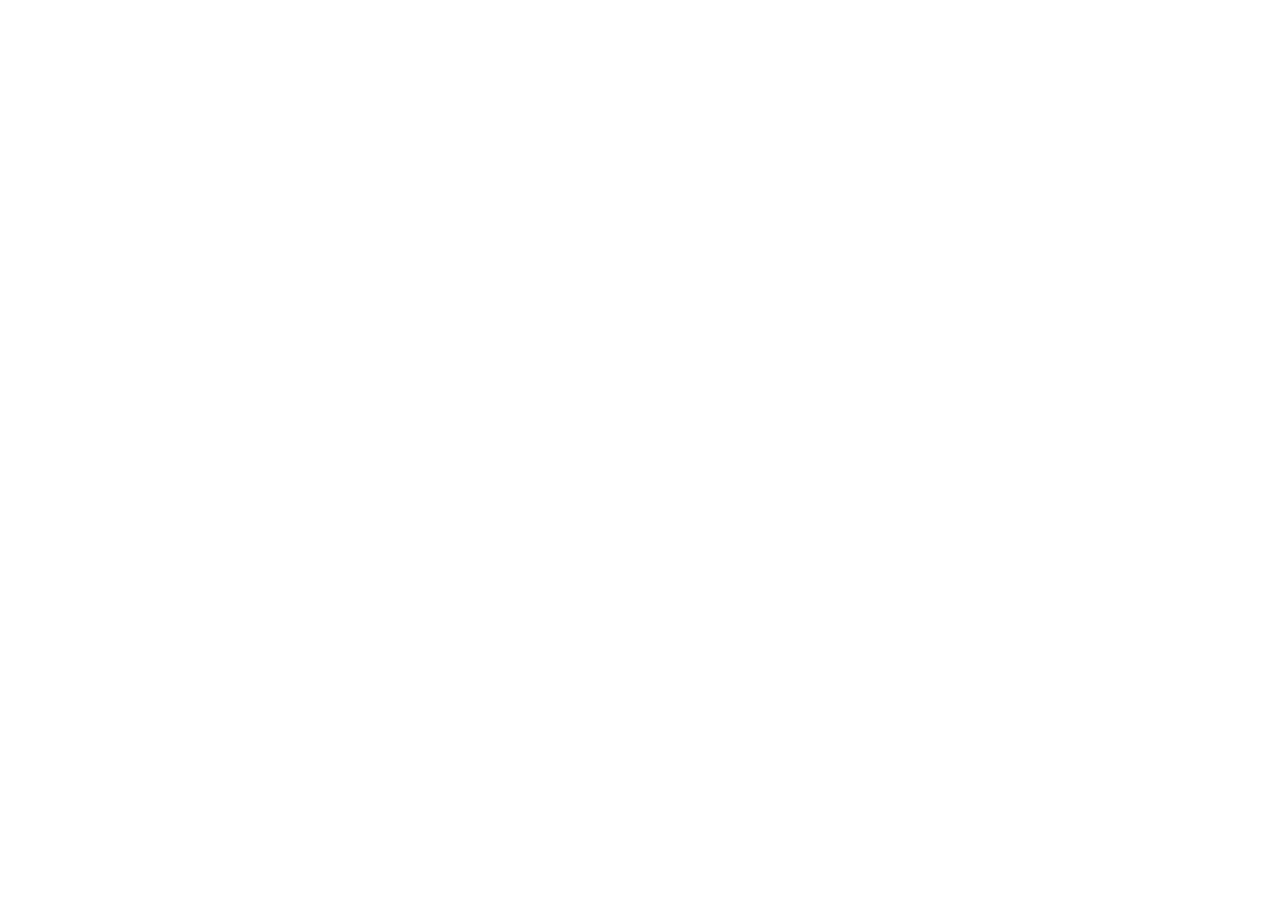
==== page.html @ df77eedf "kinozal-template-project" ====
<!DOCTYPE html>

<html lang="ru">

<head>
  <meta charset="UTF-8">
  <meta name="viewport"
        content="width=device-width, initial-scale=1.0, minimum-scale=1.0">
  <meta http-equiv="X-UA-Compatible" content="ie=edge">
  <title>КиноЗал</title>
  <link href="libs/bootstrap/dist/css/bootstrap.min.css" rel="stylesheet">
  <link href="https://fonts.googleapis.com/css2?family=PT+Sans:wght@400;700&family=PT+Serif:wght@400;700&display=swap"
        rel="stylesheet">
  <link href="assets/css/style.css" rel="stylesheet">
  <link rel="icon" href="assets/img/favicon.png" type="image/x-icon">
  <!--[if lt IE 9]>
  <script src="https://oss.maxcdn.com/html5shiv/3.7.3/html5shiv.min.js"></script>
  <script src="https://oss.maxcdn.com/respond/1.4.2/respond.min.js"></script>
  <![endif]-->
</head>

<body>


<script src="libs/jquery/dist/jquery.min.js"></script>
<script src="libs/bootstrap/dist/js/bootstrap.min.js"></script>
</body>

</html>
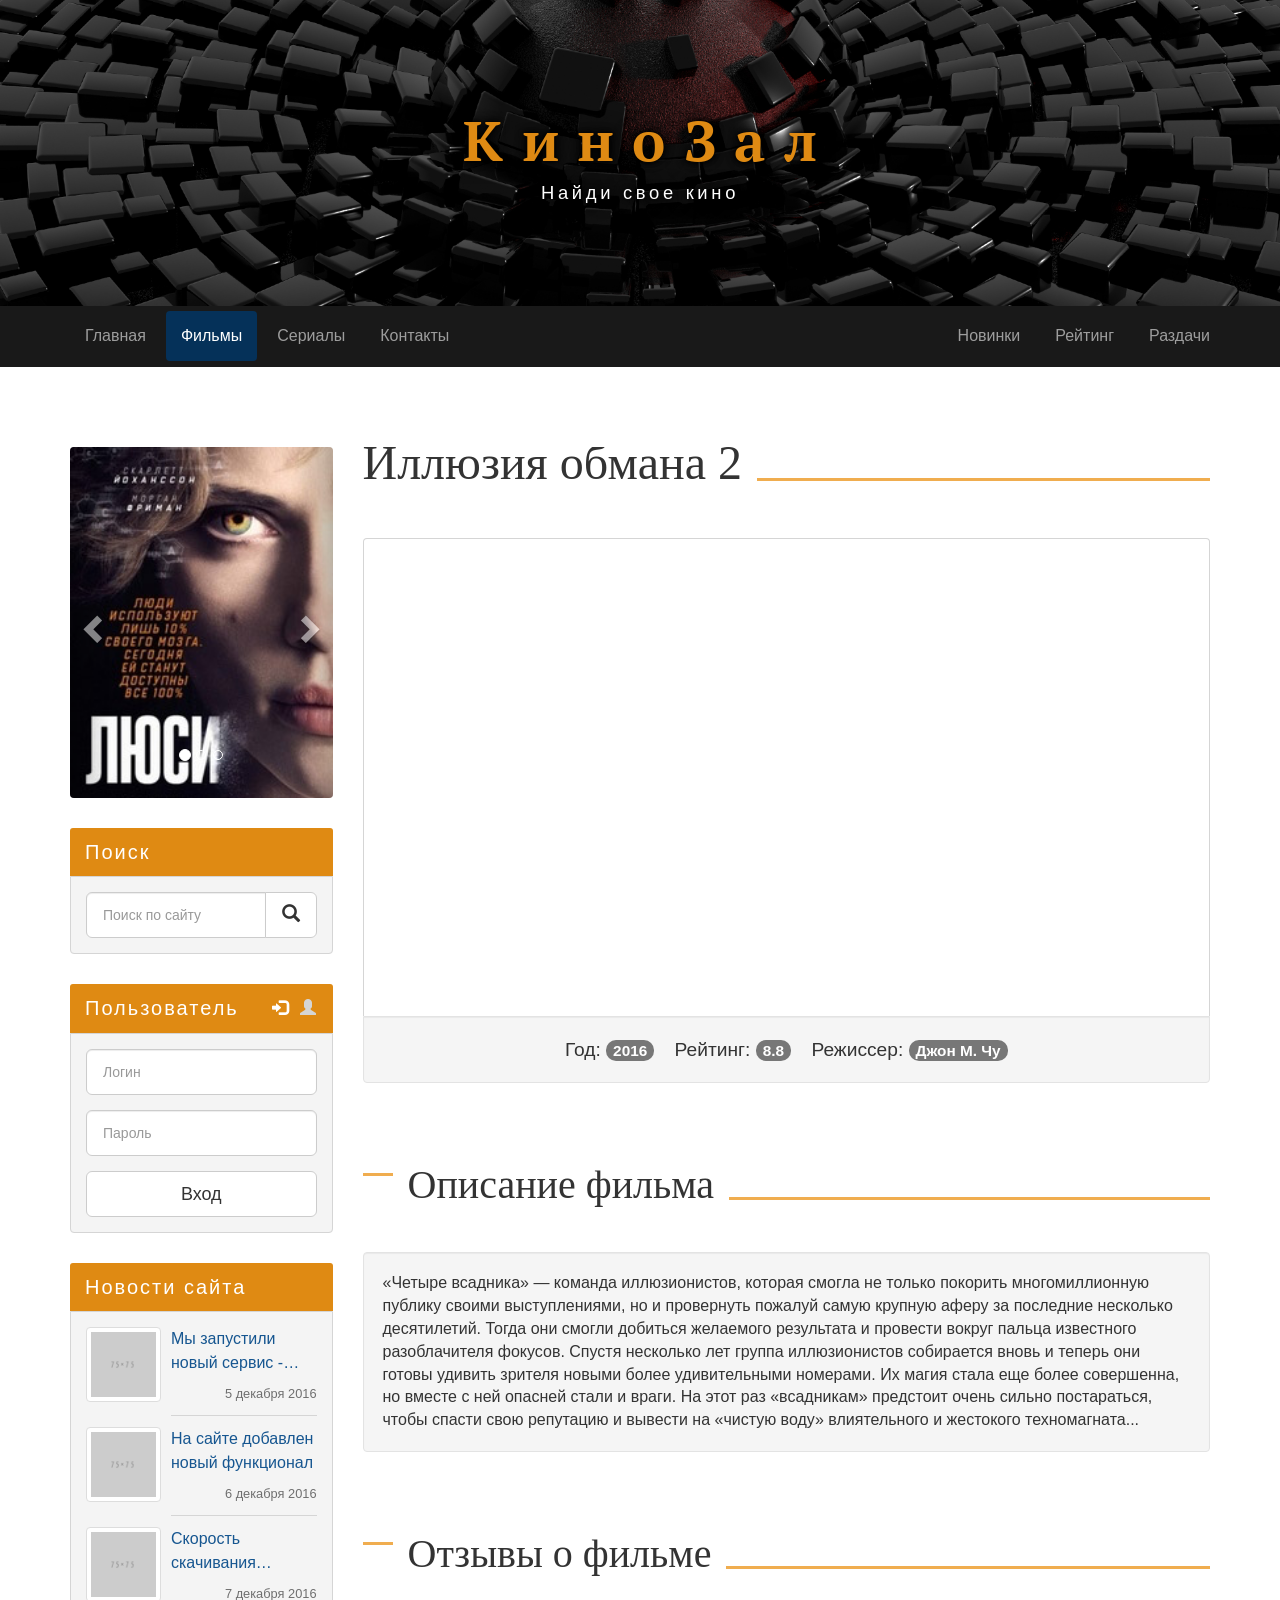
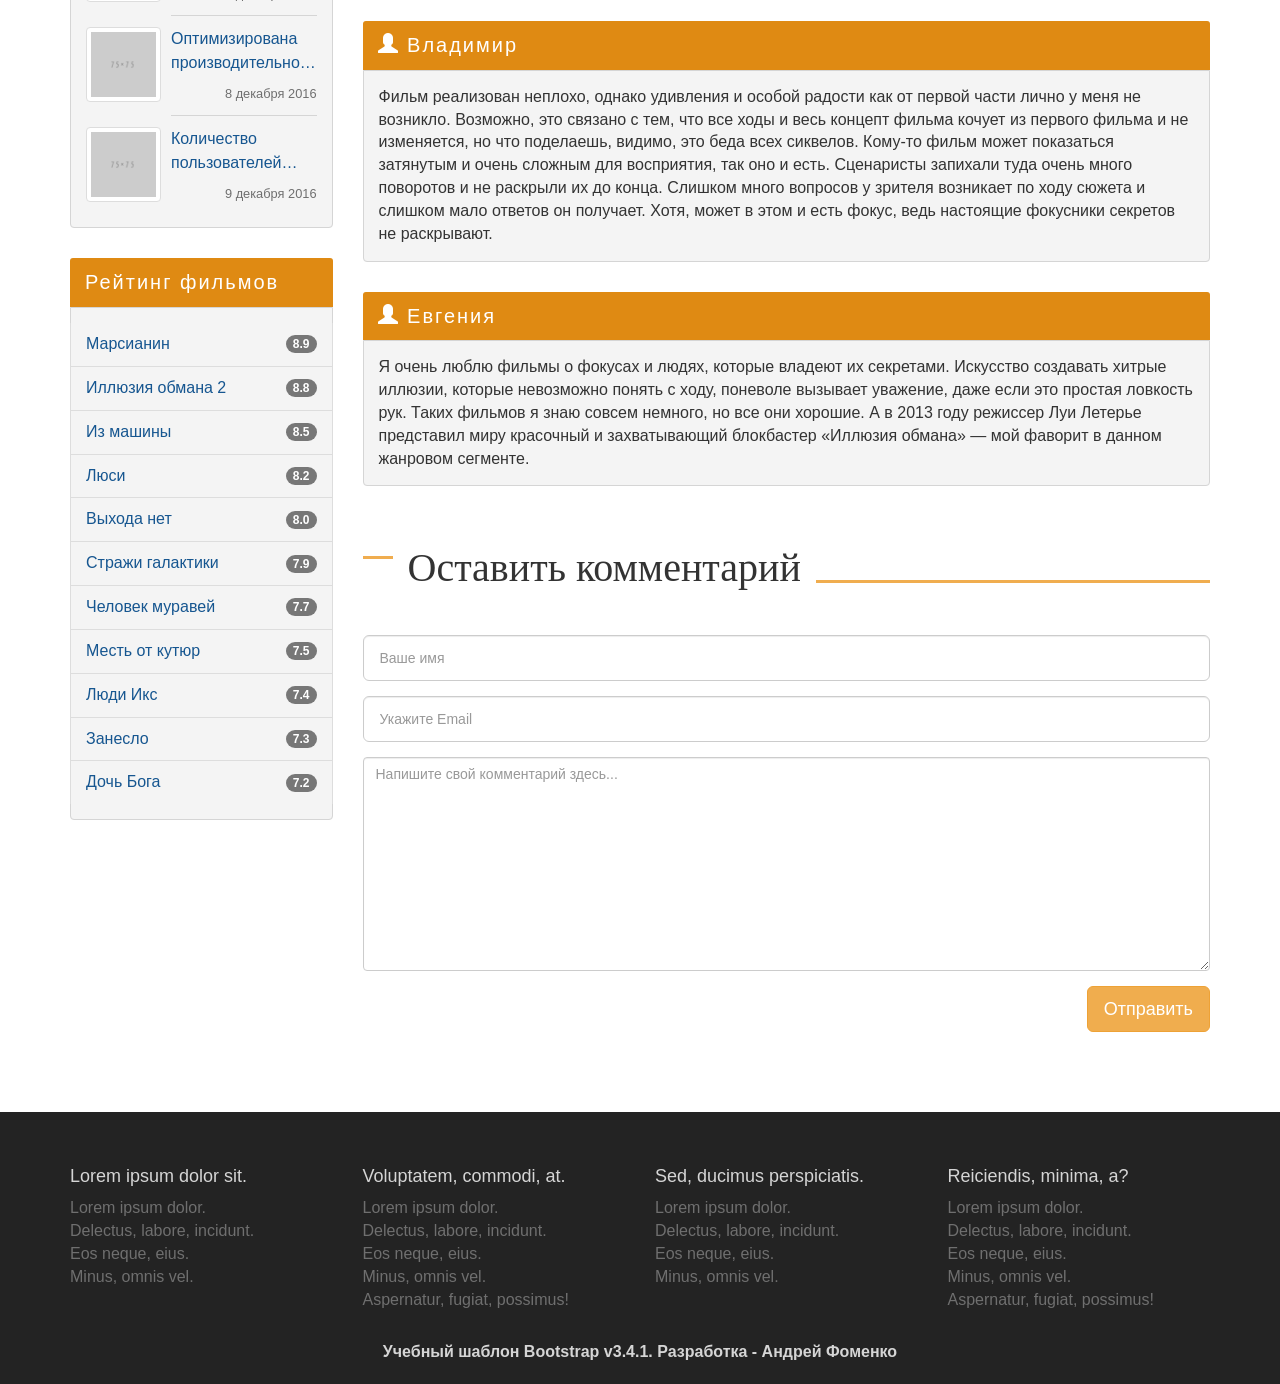
==== commit 0be9d7c8: "kinozal-template-decomposition-and-page" ====
--- a/page.html
+++ b/page.html
@@ -4,27 +4,448 @@
 
 <head>
   <meta charset="UTF-8">
-  <meta name="viewport"
-        content="width=device-width, initial-scale=1.0, minimum-scale=1.0">
+  <meta name="viewport" content="width=device-width, initial-scale=1.0, minimum-scale=1.0">
   <meta http-equiv="X-UA-Compatible" content="ie=edge">
   <title>КиноЗал</title>
   <link href="libs/bootstrap/dist/css/bootstrap.min.css" rel="stylesheet">
   <link href="https://fonts.googleapis.com/css2?family=PT+Sans:wght@400;700&family=PT+Serif:wght@400;700&display=swap"
-        rel="stylesheet">
+    rel="stylesheet">
   <link href="assets/css/style.css" rel="stylesheet">
   <link rel="icon" href="assets/img/favicon.png" type="image/x-icon">
-  <!--[if lt IE 9]>
-  <script src="https://oss.maxcdn.com/html5shiv/3.7.3/html5shiv.min.js"></script>
-  <script src="https://oss.maxcdn.com/respond/1.4.2/respond.min.js"></script>
-  <![endif]-->
+
 </head>
 
 <body>
-
-
-<script src="libs/jquery/dist/jquery.min.js"></script>
-<script src="libs/bootstrap/dist/js/bootstrap.min.js"></script>
+  <header class="header">
+    <div class="header-logo">
+      <div class="container">
+        <a href="">
+          <strong class="header-logo__title">КиноЗал</strong>
+          <span class="header-logo__description">Найди свое кино</span>
+        </a>
+      </div>
+    </div>
+    <div class="header-menu">
+      <nav class="navbar navbar-inverse navbar-static-top ">
+        <div class="container">
+          <div class="navbar-header">
+            <button type="button" class="navbar-toggle collapsed" data-toggle="collapse" data-target="#navbar-top"
+              aria-expanded="false">
+              <span class="sr-only">Toggle navigation</span>
+              <span class="icon-bar"></span>
+              <span class="icon-bar"></span>
+              <span class="icon-bar"></span>
+            </button>
+          </div>
+
+          <div class="collapse navbar-collapse" id="navbar-top">
+            <ul class="nav navbar-nav navbar-left">
+              <li><a href="index.html">Главная <span class="sr-only">(current)</span></a>
+              <li class="active"><a href="./page.html">Фильмы</a></li>
+              <li><a href="#">Сериалы</a></li>
+              <li><a href="#">Контакты</a></li>
+            </ul>
+
+            <ul class="nav navbar-nav navbar-right">
+              <li><a href="#">Новинки</a></li>
+              <li><a href="#">Рейтинг</a></li>
+              <li><a href="#">Раздачи</a></li>
+            </ul>
+          </div>
+        </div>
+      </nav>
+    </div>
+  </header>
+
+  <div class="container">
+    <div class="row">
+      <main class="main col-lg-9 col-lg-push-3 col-md-8 col-md-push-4">
+        <section class="site-search panel panel-info visible-sm visible-xs">
+          <div class="panel-heading">Поиск</div>
+          <div class="panel-body">
+            <form action="search.php">
+              <div class="input-group input-group-lg">
+                <input class="form-control" type="search" placeholder="Поиск по сайту">
+                <span class="input-group-btn">
+                  <button class="btn btn-default" type="submit">
+                    <span class="glyphicon glyphicon-search"></span>
+                  </button>
+                </span>
+              </div>
+            </form>
+          </div>
+        </section>
+
+        <section class="user-login panel panel-info visible-sm visible-xs">
+          <div class="panel-heading">Пользователь</div>
+          <div class="panel-body">
+
+            <div>
+
+              <ul class="user-login__tabs nav nav-tabs" role="tablist">
+                <li role="presentation" class="active">
+                  <a href="#user-login-main" aria-controls="user-login-main" role="tab" data-toggle="tab">
+                    <span class="glyphicon glyphicon-log-in"></span>
+                  </a>
+                </li>
+                <li role="presentation">
+                  <a href="#user-registration-main" aria-controls="user-registration-main" role="tab" data-toggle="tab">
+                    <span class="glyphicon glyphicon-user"></span>
+                  </a>
+                </li>
+              </ul>
+
+              <div class="user-login__content tab-content">
+
+                <div class="tab-pane fade in active" id="user-login-main">
+                  <form action="login.php">
+                    <div class="form-group">
+                      <input class="form-control input-lg" type="text" placeholder="Логин">
+                    </div>
+                    <div class="form-group">
+                      <input class="form-control input-lg" type="text" placeholder="Пароль">
+                    </div>
+                    <button class="btn btn-default btn-lg btn-block" type="submit">Вход</button>
+                  </form>
+                </div>
+
+                <div class="tab-pane fade" id="user-registration-main">
+                  <form action="login.php">
+                    <div class="form-group">
+                      <input class="form-control input-lg" type="text" placeholder="Логин">
+                    </div>
+                    <div class="form-group">
+                      <input class="form-control input-lg" type="text" placeholder="Пароль">
+                    </div>
+                    <div class="form-group">
+                      <input class="form-control input-lg" type="email" placeholder="Email">
+                    </div>
+                    <button class="btn btn-default btn-lg btn-block" type="submit">Регистрация</button>
+                  </form>
+                </div>
+              </div>
+            </div>
+          </div>
+        </section>
+        <section class="film-info">
+          <h1>Иллюзия обмана 2</h1>
+          <div class="embed-responsive embed-responsive-16by9">
+            <iframe width="560" height="315" src="https://www.youtube.com/embed/47DzVAIzSQI"
+              allow="accelerometer;clipboard-write; encrypted-media; gyroscope; picture-in-picture"
+              allowfullscreen></iframe>
+          </div>
+          <div class="film-info__well well text-center">
+            <span class="film-info__wrapper">Год: <span class="film-info__badge badge">2016</span></span>
+            <span class="film-info__wrapper">Рейтинг: <span class="film-info__badge badge">8.8</span></span>
+            <span class="film-info__wrapper">Режиссер: <span class="film-info__badge badge">Джон М. Чу</span></span>
+          </div>
+        </section>
+        <section class="film-description-movie">
+          <h2>Описание фильма</h2>
+          <div class="well">
+            «Четыре всадника» — команда иллюзионистов, которая смогла не только покорить многомиллионную публику своими
+            выступлениями, но и провернуть пожалуй самую крупную аферу за последние несколько десятилетий. Тогда они
+            смогли добиться желаемого результата и провести вокруг пальца известного разоблачителя фокусов. Спустя
+            несколько лет группа иллюзионистов собирается вновь и теперь они готовы удивить зрителя новыми более
+            удивительными номерами. Их магия стала еще более совершенна, но вместе с ней опасней стали и враги. На этот
+            раз «всадникам» предстоит очень сильно постараться, чтобы спасти свою репутацию и вывести на «чистую воду»
+            влиятельного и жестокого техномагната...
+          </div>
+        </section>
+        <section class="film-comments">
+          <h2>Отзывы о фильме</h2>
+          <div class="panel panel-info">
+            <div class="panel-heading"><span class="glyphicon glyphicon-user"></span> <span>Владимир</span></div>
+            <div class="panel-body">
+              Фильм реализован неплохо, однако удивления и особой радости как от первой части лично у меня не возникло.
+              Возможно, это связано с тем, что все ходы и весь концепт фильма кочует из первого фильма и не изменяется,
+              но что поделаешь, видимо, это беда всех сиквелов. Кому-то фильм может показаться затянутым и очень сложным
+              для восприятия, так оно и есть. Сценаристы запихали туда очень много поворотов и не раскрыли их до конца.
+              Слишком много вопросов у зрителя возникает по ходу сюжета и слишком мало ответов он получает. Хотя, может
+              в этом и есть фокус, ведь настоящие фокусники секретов не раскрывают.
+            </div>
+          </div>
+          <div class="panel panel-info">
+            <div class="panel-heading"><span class="glyphicon glyphicon-user"></span> <span>Евгения</span></div>
+            <div class="panel-body">
+              Я очень люблю фильмы о фокусах и людях, которые владеют их секретами. Искусство создавать хитрые иллюзии,
+              которые невозможно понять с ходу, поневоле вызывает уважение, даже если это простая ловкость рук. Таких
+              фильмов я знаю совсем немного, но все они хорошие. А в 2013 году режиссер Луи Летерье представил миру
+              красочный и захватывающий блокбастер «Иллюзия обмана» — мой фаворит в данном жанровом сегменте.
+            </div>
+          </div>
+        </section>
+        <section class="film-write-comments">
+          <h2>Оставить комментарий</h2>
+          <form>
+            <div class="form-group">
+              <input type="text" class="form-control input-lg" placeholder="Ваше имя">
+            </div>
+            <div class="form-group">
+              <input type="email" class="form-control input-lg" placeholder="Укажите Email">
+            </div>
+            <div class="form-group">
+              <textarea class="form-control" placeholder="Напишите свой комментарий здесь..." rows="10"></textarea>
+            </div>
+            <button type="submit" class="film-write-comments__button btn btn-lg btn-warning">Отправить</button>
+          </form>
+        </section>
+      </main>
+
+      <aside class="left-sidebar col-lg-3 col-lg-pull-9 col-md-4 col-md-pull-8">
+
+        <div class="vertical-slider panel panel-info hidden-sm hidden-xs">
+          <div id="vertical-slider" class="carousel slide" data-ride="carousel">
+
+            <ol class="carousel-indicators">
+              <li data-target="#vertical-slider" data-slide-to="0" class="active"></li>
+              <li data-target="#vertical-slider" data-slide-to="1"></li>
+              <li data-target="#vertical-slider" data-slide-to="2"></li>
+            </ol>
+
+            <div class="carousel-inner" role="listbox">
+              <div class=" item active">
+                <img class="vertical-slider__image" src="assets/img/films/1263242.jpg" alt="image">
+              </div>
+              <div class="item ">
+                <img class="vertical-slider__image" src="assets/img/films/1289488.jpg" alt="image">
+              </div>
+              <div class="item ">
+                <img class="vertical-slider__image" src="assets/img/films/1401663.jpg" alt="image">
+              </div>
+            </div>
+
+            <a class="left carousel-control" href="#carousel-example-generic" role="button" data-slide="prev">
+              <span class="glyphicon glyphicon-chevron-left" aria-hidden="true"></span>
+              <span class="sr-only">Previous</span>
+            </a>
+            <a class="right carousel-control" href="#carousel-example-generic" role="button" data-slide="next">
+              <span class="glyphicon glyphicon-chevron-right" aria-hidden="true"></span>
+              <span class="sr-only">Next</span>
+            </a>
+          </div>
+        </div>
+
+        <div class="site-search panel panel-info hidden-sm hidden-xs">
+          <div class="panel-heading">Поиск</div>
+          <div class="panel-body">
+            <form action="search.php">
+              <div class="input-group input-group-lg">
+                <input class="form-control" type="search" placeholder="Поиск по сайту">
+                <span class="input-group-btn">
+                  <button class="btn btn-default" type="submit">
+                    <span class="glyphicon glyphicon-search"></span>
+                  </button>
+                </span>
+              </div>
+            </form>
+          </div>
+        </div>
+
+        <div class="user-login panel panel-info hidden-sm hidden-xs">
+          <div class="panel-heading">Пользователь</div>
+          <div class="panel-body">
+
+            <div>
+
+              <ul class="user-login__tabs nav nav-tabs" role="tablist">
+                <li role="presentation" class="active">
+                  <a href="#user-login-sidebar" aria-controls="user-login-sidebar" role="tab" data-toggle="tab">
+                    <span class="glyphicon glyphicon-log-in"></span>
+                  </a>
+                </li>
+                <li role="presentation">
+                  <a href="#user-registration-sidebar" aria-controls="user-registration-sidebar" role="tab"
+                    data-toggle="tab">
+                    <span class="glyphicon glyphicon-user"></span>
+                  </a>
+                </li>
+              </ul>
+
+              <div class="user-login__content tab-content">
+
+                <div class="tab-pane fade in active" id="user-login-sidebar">
+                  <form action="login.php">
+                    <div class="form-group">
+                      <input class="form-control input-lg" type="text" placeholder="Логин">
+                    </div>
+                    <div class="form-group">
+                      <input class="form-control input-lg" type="text" placeholder="Пароль">
+                    </div>
+                    <button class="btn btn-default btn-lg btn-block" type="submit">Вход</button>
+                  </form>
+                </div>
+
+                <div class="tab-pane fade" id="user-registration-sidebar">
+                  <form action="login.php">
+                    <div class="form-group">
+                      <input class="form-control input-lg" type="text" placeholder="Логин">
+                    </div>
+                    <div class="form-group">
+                      <input class="form-control input-lg" type="text" placeholder="Пароль">
+                    </div>
+                    <div class="form-group">
+                      <input class="form-control input-lg" type="email" placeholder="Email">
+                    </div>
+                    <button class="btn btn-default btn-lg btn-block" type="submit">Регистрация</button>
+                  </form>
+                </div>
+              </div>
+
+            </div>
+          </div>
+        </div>
+
+        <div class="site-news panel panel-info">
+          <div class="panel-heading">Новости сайта</div>
+          <div class="panel-body">
+            <div class="site-news-item">
+              <div class="site-news-item__thumbnail thumbnail">
+                <img class="site-news-item__image" src="./assets/img/75x75.png" alt="#">
+              </div>
+              <div class="site-news-item__title">
+                <a class="site-news-item__link" href="">Мы запустили новый сервис - Киномонстр</a>
+              </div>
+              <div class="site-news-item__date">5 декабря 2016</div>
+            </div>
+            <div class="site-news-item">
+              <div class="site-news-item__thumbnail thumbnail">
+                <img class="site-news-item__image" src="./assets/img/75x75.png" alt="#">
+              </div>
+              <div class="site-news-item__title">
+                <a class="site-news-item__link" href="">На сайте добавлен новый функционал</a>
+              </div>
+              <div class="site-news-item__date">6 декабря 2016</div>
+            </div>
+            <div class="site-news-item">
+              <div class="site-news-item__thumbnail thumbnail">
+                <img class="site-news-item__image" src="./assets/img/75x75.png" alt="#">
+              </div>
+              <div class="site-news-item__title">
+                <a class="site-news-item__link" href="">Скорость скачивания фильмов увеличена</a>
+              </div>
+              <div class="site-news-item__date">7 декабря 2016</div>
+            </div>
+            <div class="site-news-item">
+              <div class="site-news-item__thumbnail thumbnail">
+                <img class="site-news-item__image" src="./assets/img/75x75.png" alt="#">
+              </div>
+              <div class="site-news-item__title">
+                <a class="site-news-item__link" href="">Оптимизирована производительность сервера</a>
+              </div>
+              <div class="site-news-item__date">8 декабря 2016</div>
+            </div>
+            <div class="site-news-item">
+              <div class="site-news-item__thumbnail thumbnail">
+                <img class="site-news-item__image" src="./assets/img/75x75.png" alt="#">
+              </div>
+              <div class="site-news-item__title">
+                <a class="site-news-item__link" href="">Количество пользователей перевалила за 10 000 </a>
+              </div>
+              <div class="site-news-item__date">9 декабря 2016</div>
+            </div>
+          </div>
+        </div>
+
+        <div class="top-films panel panel-info">
+          <div class="panel-heading">Рейтинг фильмов</div>
+          <div class="top-films__body panel-body">
+            <div class="top-films__list list-group">
+              <a href="#" class="top-films__item list-group-item">Марсианин
+                <span class="top-films__badge badge">8.9</span> </a>
+              <a href="#" class="top-films__item list-group-item">Иллюзия обмана 2
+                <span class="top-films__badge badge">8.8</span> </a>
+              <a href="#" class="top-films__item list-group-item">Из машины
+                <span class="top-films__badge badge">8.5</span></a>
+              <a href="#" class="top-films__item list-group-item">Люси
+                <span class="top-films__badge badge">8.2</span></a>
+              <a href="#" class="top-films__item list-group-item">Выхода нет
+                <span class="top-films__badge badge">8.0</span></a>
+              <a href="#" class="top-films__item list-group-item">Стражи галактики
+                <span class="top-films__badge badge">7.9</span></a>
+              <a href="#" class="top-films__item list-group-item">Человек муравей
+                <span class="top-films__badge badge">7.7</span></a>
+              <a href="#" class="top-films__item list-group-item">Месть от кутюр
+                <span class="top-films__badge badge">7.5</span></a>
+              <a href="#" class="top-films__item list-group-item">Люди Икс
+                <span class="top-films__badge badge">7.4</span></a>
+              <a href="#" class="top-films__item list-group-item">Занесло
+                <span class="top-films__badge badge">7.3</span></a>
+              <a href="#" class="top-films__item list-group-item">Дочь Бога
+                <span class="top-films__badge badge">7.2</span></a>
+            </div>
+          </div>
+        </div>
+      </aside>
+    </div>
+  </div>
+
+  <footer class="footer">
+    <div class="container-fluid">
+      <div class="row">
+        <div class="container">
+          <div class="row">
+
+            <div class="footer-descriptions">
+
+              <div class="footer-descriptions__item col-md-3 col-xs-6">
+                <h3>Lorem ipsum dolor sit.</h3>
+                <ul>
+                  <li><a href="#">Lorem ipsum dolor.</a></li>
+                  <li><a href="#">Delectus, labore, incidunt.</a></li>
+                  <li><a href="#">Eos neque, eius.</a></li>
+                  <li><a href="#">Minus, omnis vel.</a></li>
+                </ul>
+              </div>
+
+              <div class="footer-descriptions__item col-md-3 col-xs-6">
+                <h3>Voluptatem, commodi, at.</h3>
+                <ul>
+                  <li><a href="#">Lorem ipsum dolor.</a></li>
+                  <li><a href="#">Delectus, labore, incidunt.</a></li>
+                  <li><a href="#">Eos neque, eius.</a></li>
+                  <li><a href="#">Minus, omnis vel.</a></li>
+                  <li><a href="#">Aspernatur, fugiat, possimus!</a></li>
+                </ul>
+              </div>
+
+              <div class="footer-descriptions__item col-md-3 col-xs-6">
+                <h3>Sed, ducimus perspiciatis.</h3>
+                <ul>
+                  <li><a href="#">Lorem ipsum dolor.</a></li>
+                  <li><a href="#">Delectus, labore, incidunt.</a></li>
+                  <li><a href="#">Eos neque, eius.</a></li>
+                  <li><a href="#">Minus, omnis vel.</a></li>
+                </ul>
+              </div>
+
+              <div class="footer-descriptions__item  col-md-3 col-xs-6">
+                <h3>Reiciendis, minima, a?</h3>
+                <ul>
+                  <li><a href="#">Lorem ipsum dolor.</a></li>
+                  <li><a href="#">Delectus, labore, incidunt.</a></li>
+                  <li><a href="#">Eos neque, eius.</a></li>
+                  <li><a href="#">Minus, omnis vel.</a></li>
+                  <li><a href="#">Aspernatur, fugiat, possimus!</a></li>
+                </ul>
+              </div>
+
+            </div>
+          </div>
+
+          <div class="row">
+            <div class="footer-name">
+              <div class="footer-name__item col-xs-12">
+                <a href="https://fomenko.top/">Учебный шаблон Bootstrap v3.4.1. Разработка - Андрей Фоменко</a>
+              </div>
+            </div>
+          </div>
+        </div>
+      </div>
+    </div>
+  </footer>
+  <script src="libs/jquery/dist/jquery.min.js"></script>
+  <script src="libs/bootstrap/dist/js/bootstrap.min.js"></script>
 </body>
 
-</html>
-
+</html>
--- a/assets/css/style.css
+++ b/assets/css/style.css
@@ -0,0 +1,471 @@
+.header-logo__title, .header-logo__description {
+  text-shadow: 0px 0px 5px #000000, 0px 0px 10px #000000, 0px 0px 20px #000000;
+}
+
+.navbar-inverse {
+  background-color: #191919;
+  border-color: transparent;
+  margin-bottom: 0;
+}
+.navbar-inverse .navbar-nav > li > a {
+  -webkit-transition: background-color 0.5s;
+  -o-transition: background-color 0.5s;
+  transition: background-color 0.5s;
+}
+.navbar-inverse .navbar-nav > li > a:hover, .navbar-inverse .navbar-nav > li > a:focus {
+  background-color: #165690;
+}
+.navbar-inverse .navbar-nav > .active > a {
+  background-color: #053159;
+}
+.navbar-inverse .navbar-nav > .active > a:focus, .navbar-inverse .navbar-nav > .active > a:hover {
+  background-color: #517ba2;
+}
+
+.navbar-header {
+  text-align: center;
+}
+
+.navbar-toggle {
+  float: none;
+  margin-right: 0;
+}
+.navbar-toggle:focus, .navbar-toggle:hover {
+  background-color: #333;
+}
+
+.panel-info {
+  border: none;
+  -webkit-box-shadow: none;
+          box-shadow: none;
+  background-color: #f4f4f4;
+  margin-bottom: 30px;
+}
+.panel-info:last-of-type {
+  margin-bottom: 0;
+}
+.panel-info > .panel-heading {
+  color: #ffffff;
+  background-color: #df8a13;
+  border: none;
+  font-size: 1.25rem;
+  letter-spacing: 0.1em;
+}
+
+.panel-body {
+  border: 1px solid #d5d5d5;
+  border-radius: 0 0 4px 4px;
+}
+
+.input-lg,
+.input-group-lg > .form-control {
+  font-size: 0.875rem;
+}
+
+.thumbnail {
+  -webkit-transition: background-color 0.25s;
+  -o-transition: background-color 0.25s;
+  transition: background-color 0.25s;
+}
+.thumbnail:hover {
+  border-color: #df8a13;
+  background-color: #df8a13;
+  color: #ffffff;
+}
+
+html {
+  font-size: 16px;
+  overflow-x: hidden;
+}
+
+body {
+  font-size: 16px;
+  font-family: "PT Sans", sans-serif;
+}
+
+a {
+  color: #165690;
+}
+a:hover, a:focus {
+  text-decoration: none;
+  color: #df8a13;
+}
+
+h1 {
+  font-family: "PT Serif", serif;
+  margin: -9.99999999px 0 1em;
+  font-size: 3rem;
+}
+h1:after {
+  content: " ";
+  position: absolute;
+  width: 100%;
+  border-bottom: 3px solid #f0ad4f;
+  margin: 0.85em 0 0 15px;
+}
+
+h2 {
+  font-family: "PT Serif", serif;
+}
+h2:before {
+  content: " ";
+  position: absolute;
+  width: 35px;
+  border-bottom: 3px solid #f0ad4f;
+  margin: 0.25em 0 0 -50px;
+}
+h2:after {
+  content: " ";
+  position: absolute;
+  width: 100%;
+  border-bottom: 3px solid #f0ad4f;
+  margin: 0.85em 0 0 15px;
+}
+
+section {
+  position: relative;
+  overflow: hidden;
+}
+
+.header {
+  margin-bottom: 80px;
+}
+
+.header-logo {
+  padding: 100px 0;
+  text-align: center;
+  background-color: #000000;
+  background-image: url(../img/header-bg.jpg);
+  background-position: center;
+  background-size: cover;
+}
+.header-logo__title {
+  display: block;
+  color: #df8a13;
+  font-family: "PT Serif", serif;
+  letter-spacing: 0.33em;
+  padding-left: 0.33em;
+}
+.header-logo__description {
+  display: block;
+  color: #ffffff;
+  font-size: 1.15rem;
+  letter-spacing: 0.2em;
+}
+
+.main {
+  margin-bottom: 80px;
+}
+.main h2 {
+  margin: 60px 0 45px 45px;
+}
+.main .site-search {
+  margin-bottom: 45px;
+}
+.main .user-login {
+  margin-bottom: 60px;
+}
+
+.new-films-row,
+.top-week-row {
+  margin-left: -7.5px;
+  margin-right: -7.5px;
+  margin-bottom: -15px;
+}
+.new-films-item,
+.top-week-item {
+  padding-left: 7.5px;
+  padding-right: 7.5px;
+  margin-bottom: 15px;
+}
+.new-films-item:hover h3,
+.top-week-item:hover h3 {
+  color: #ffffff;
+}
+.new-films-item__caption,
+.top-week-item__caption {
+  text-align: center;
+}
+.new-films-item__title,
+.top-week-item__title {
+  display: block;
+  overflow: hidden;
+  white-space: nowrap;
+  -o-text-overflow: ellipsis;
+     text-overflow: ellipsis;
+  font-size: 1rem;
+  margin: 0;
+  font-weight: bold;
+}
+.new-films-item__thumbnail,
+.top-week-item__thumbnail {
+  margin-bottom: 0;
+}
+.new-films-item__image,
+.top-week-item__image {
+  width: 100%;
+}
+
+.embed-responsive {
+  border: 1px solid #d5d5d5;
+  border-bottom: none;
+  border-radius: 4px 4px 0 0;
+}
+
+.film-info {
+  font-size: 1.2em;
+}
+.film-info__well {
+  border-top-left-radius: 0;
+  border-top-right-radius: 0;
+}
+.film-info__wrapper {
+  white-space: nowrap;
+}
+.film-info__wrapper:not(:last-of-type) {
+  margin-right: 15px;
+}
+.film-info__badge {
+  font-size: 0.8em;
+}
+
+.film-write-comments__button {
+  float: right;
+}
+
+.left-sidebar {
+  margin-bottom: 80px;
+}
+
+.vertical-slider {
+  border-radius: 4px;
+  overflow: hidden;
+}
+.vertical-slider__image {
+  width: 100%;
+}
+
+.user-login {
+  position: relative;
+}
+.user-login__tabs {
+  position: absolute;
+  top: 0;
+  right: 9.99999999px;
+  border: none;
+}
+.user-login__tabs a {
+  background-color: transparent !important;
+  border: none !important;
+  color: #d5d5d5;
+  padding: 14px 5px 13px !important;
+}
+.user-login__tabs .active a {
+  color: #ffffff !important;
+}
+
+.site-news-item {
+  position: relative;
+  clear: both;
+}
+.site-news-item:not(:last-child) {
+  min-height: 84.99999999px;
+  margin-bottom: 15px;
+}
+.site-news-item:last-of-type::after {
+  width: 0;
+}
+.site-news-item:after {
+  content: "";
+  position: absolute;
+  right: 0;
+  bottom: -4px;
+  height: 1px;
+  width: calc(100% - 84.99999999px);
+  background-color: #d5d5d5;
+}
+.site-news-item:hover a {
+  color: #df8a13;
+}
+.site-news-item:hover .thumbnail {
+  border-color: #df8a13;
+  background-color: #df8a13;
+}
+.site-news-item__thumbnail {
+  width: 75px;
+  float: left;
+  margin: 0 9.99999999px 9.99999999px 0;
+}
+.site-news-item__image {
+  width: 100%;
+}
+.site-news-item__title {
+  margin-bottom: 0.5em;
+}
+.site-news-item__link {
+  -webkit-transition: color 0.25s;
+  -o-transition: color 0.25s;
+  transition: color 0.25s;
+  display: -webkit-box;
+  overflow: hidden;
+  height: 50px;
+  font-size: 1rem;
+  line-height: 1.5rem;
+  -webkit-box-orient: vertical;
+  -webkit-line-clamp: 2;
+}
+.site-news-item__date {
+  font-size: 0.8rem;
+  text-align: right;
+  color: #6f6f6f;
+}
+
+.top-films__body {
+  padding-left: 0;
+  padding-right: 0;
+}
+.top-films__list {
+  margin-bottom: 0;
+}
+.top-films__item {
+  padding-right: 20px;
+  background-color: transparent;
+  margin-left: -1px;
+  margin-right: -1px;
+  color: #165690 !important;
+}
+.top-films__item:hover, .top-films__item:focus {
+  color: #ffffff !important;
+  background-color: #df8a13 !important;
+  border-color: #df8a13;
+}
+.top-films__item:hover .badge, .top-films__item:focus .badge {
+  background-color: #232323;
+}
+.top-films__item:first-child {
+  border-radius: 0;
+  border-top: 0;
+}
+.top-films__item:last-child {
+  border-radius: 0;
+  border-bottom: 0;
+}
+.top-films__badge {
+  position: absolute;
+  top: 50%;
+  right: 15px;
+  -webkit-transform: translateY(-50%);
+      -ms-transform: translateY(-50%);
+          transform: translateY(-50%);
+}
+
+.footer {
+  padding-top: 45px;
+  color: #d5d5d5;
+  background-color: #232323;
+}
+.footer-descriptions h3 {
+  font-size: 1.125rem;
+  margin-top: 9.99999999px;
+}
+.footer-descriptions a {
+  color: #6f6f6f;
+}
+.footer-descriptions a:hover {
+  color: #ffffff;
+}
+.footer-descriptions ul {
+  padding: 0;
+  list-style: none;
+}
+.footer-name__item {
+  margin: 20px 0;
+  text-align: center;
+}
+.footer-name__item a {
+  color: #d5d5d5;
+  font-weight: 700;
+}
+
+.film-news-item:hover h3 > a {
+  color: #df8a13;
+}
+.film-news-item:hover .thumbnail {
+  border-color: #df8a13;
+  background-color: #df8a13;
+}
+.film-news-item:hover .btn-warning {
+  background-color: #df8a13;
+}
+.film-news-item__text {
+  text-align: justify;
+}
+.film-news-item__button {
+  float: right;
+  margin-bottom: 30px;
+  -webkit-transition: background-color 0.25s;
+  -o-transition: background-color 0.25s;
+  transition: background-color 0.25s;
+}
+.film-news-item__thumbnail {
+  margin-bottom: 0;
+}
+.film-news-item__image {
+  width: 100%;
+}
+.film-news h3 a {
+  -webkit-transition: color 0.25s;
+  -o-transition: color 0.25s;
+  transition: color 0.25s;
+}
+@media (min-width: 576px) {
+  h1 {
+    font-size: 3rem;
+  }
+  h2 {
+    font-size: 2.5rem;
+  }
+  .header-logo__title {
+    font-size: 3.5rem;
+  }
+}
+@media (min-width: 768px) {
+  .navbar-inverse .navbar-nav > li > a {
+    border-radius: 4px;
+  }
+  .navbar-right > li {
+    margin: 5px 0 5px 5px;
+  }
+  .navbar-left > li {
+    margin: 5px 5px 5px 0;
+  }
+}
+@media (max-width: 767.8px) {
+  .navbar-inverse .navbar-nav > li > a {
+    text-align: center;
+  }
+  .navbar-right {
+    margin-top: 0;
+  }
+  .navbar-left {
+    margin-bottom: 0;
+  }
+}
+@media (max-width: 575.8px) {
+  h1 {
+    font-size: 2rem;
+    margin: 0 0 1em;
+  }
+  h2 {
+    font-size: 1.75rem;
+  }
+  .header-logo__title {
+    font-size: 2.5rem;
+  }
+  .main h2 {
+    margin: 45px 0 30px 45px;
+  }
+  .film-news h3 {
+    font-size: 1.25rem;
+  }
+}
